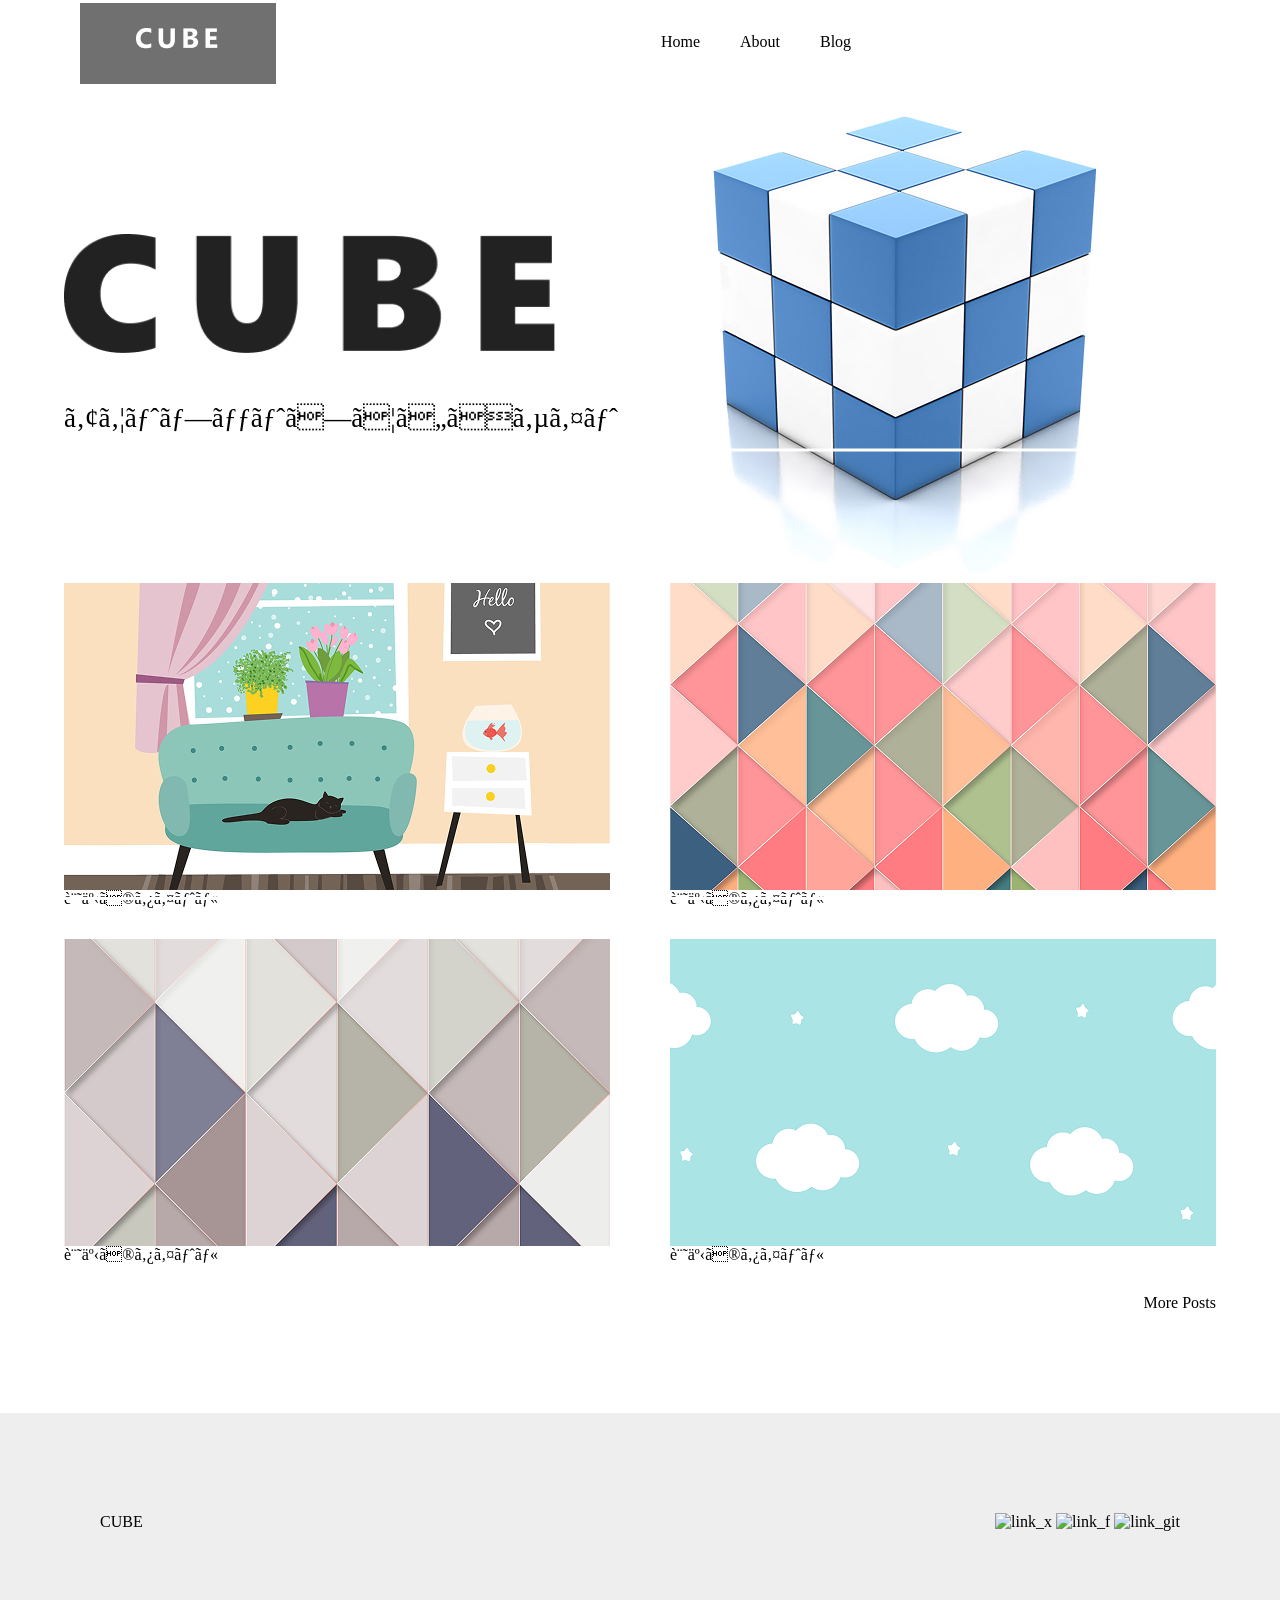
==== index.html @ aa26a927 "index.html を更新" ====
<!doctype html>
<html>
  <head>
    <title></title>
    <meta charset="utf=8" />
    <meta name="viewport" content="width=device-width, initial-scale=1.0" />
    <link rel="stylesheet" href="./styles/destyle.css" />
    <link rel="stylesheet" href="./styles/top/style.css" />
       <link rel="stylesheet" href="./js/top.js" />
  </head>
  <body>
    <header>
      <div class="header">
        <div class="header_title">
          <img class="small_logo" src="./images/CUBE.png" alt="" />
        </div>
        <div class="header_nav">
          <nav>
            <a class="nav_item" href="">Home</a>
            <a class="nav_item" href="">About</a>
            <a class="nav_item" href="">Blog</a>
          </nav>
        </div>
        <!-- ハンバーガーボタン（3本線）-->
      <button class="hamburger">
        <span class="hamburger__line"></span>
        <span class="hamburger__line"></span>
        <span class="hamburger__line"></span>
      </button>
     </div>
    </header>

    <!-- ナビゲーション（メニューの中身） -->
    <nav class="nav-overlay">
      <ul class="nav-overlay__list">
        <li><a href="#">Home</a></li>
        <li><a href="#">About</a></li>
        <li><a href="#">Blog</a></li>
      </ul>
    </nav>
      
    <main>
      <div class="main">
        <div class="main_content">
          <div class="title_logo">
            <h1 class="title"><img src="./images/title.jpg" alt="" /></h1>
            <p id="title_text">アウトプットしていくサイト</p>
          </div>
          <div>
            <img
              class="main_img"
              src="./images/image.jpg"
              alt=""
              width="575"
              height="498"
            />
          </div>
        </div>
        <div class="main_images">
          <div class="main_img_content">
            <img class="main_img_item" src="./images/image (1).jpg" alt="" />
            <p class="main_img_title">記事のタイトル</p>
          </div>
          <div class="main_img_content">
            <img class="main_img_item" src="./images/image (2).jpg" alt="" />
            <p class="main_img_title">記事のタイトル</p>
          </div>
          <div class="main_img_content">
            <img class="main_img_item" src="./images/image (3).jpg" alt="" />
            <p class="main_img_title">記事のタイトル</p>
          </div>
          <div class="main_img_content">
            <img class="main_img_item" src="./images/image (4).jpg" alt="" />
            <p class="main_img_title">記事のタイトル</p>
          </div>
        </div>
        <a class="main_but" href="">More Posts</a>
      </div>
    </main>
    <footer>
      <div class="footer">
        <h2 class="footer_logo">CUBE</h2>
        <nav class="footer_nav">
          <a class="footer_link" href=""
            ><img class="link_x" src="" alt="link_x"
          /></a>
          <a class="footer_link" href=""
            ><img class="link_f" src="" alt="link_f"
          /></a>
          <a class="footer_link" href=""
            ><img class="link_Git" src="" alt="link_git"
          /></a>
        </nav>
      </div>
    </footer>
  </body>
</html>
---- styles/destyle.css ----
/*! destyle.css v4.0.1 | MIT License | https://github.com/nicolas-cusan/destyle.css */

/* Reset box-model and set borders */
/* ============================================ */

*,
::before,
::after {
  box-sizing: border-box;
  border-style: solid;
  border-width: 0;
  min-width: 0;
}

/* Document */
/* ============================================ */

/**
 * 1. Correct the line height in all browsers.
 * 2. Prevent adjustments of font size after orientation changes in iOS.
 * 3. Remove gray overlay on links for iOS.
 */

html {
  line-height: 1.15; /* 1 */
  -webkit-text-size-adjust: 100%; /* 2 */
  -webkit-tap-highlight-color: transparent; /* 3*/
}

/* Sections */
/* ============================================ */

/**
 * Remove the margin in all browsers.
 */

body {
  margin: 0;
}

/**
 * Render the `main` element consistently in IE.
 */

main {
  display: block;
}

/* Vertical rhythm */
/* ============================================ */

p,
table,
blockquote,
address,
pre,
iframe,
form,
figure,
dl {
  margin: 0;
}

/* Headings */
/* ============================================ */

h1,
h2,
h3,
h4,
h5,
h6 {
  font-size: inherit;
  font-weight: inherit;
  margin: 0;
}

/* Lists (enumeration) */
/* ============================================ */

ul,
ol {
  margin: 0;
  padding: 0;
  list-style: none;
}

/* Lists (definition) */
/* ============================================ */

dt {
  font-weight: bold;
}

dd {
  margin-left: 0;
}

/* Grouping content */
/* ============================================ */

/**
 * 1. Add the correct box sizing in Firefox.
 * 2. Show the overflow in Edge and IE.
 */

hr {
  box-sizing: content-box; /* 1 */
  height: 0; /* 1 */
  overflow: visible; /* 2 */
  border-top-width: 1px;
  margin: 0;
  clear: both;
  color: inherit;
}

/**
 * 1. Correct the inheritance and scaling of font size in all browsers.
 * 2. Correct the odd `em` font sizing in all browsers.
 */

pre {
  font-family: monospace, monospace; /* 1 */
  font-size: inherit; /* 2 */
}

address {
  font-style: inherit;
}

/* Text-level semantics */
/* ============================================ */

/**
 * Remove the gray background on active links in IE 10.
 */

a {
  background-color: transparent;
  text-decoration: none;
  color: inherit;
}

/**
 * 1. Remove the bottom border in Chrome 57-
 * 2. Add the correct text decoration in Chrome, Edge, IE, Opera, and Safari.
 */

abbr[title] {
  text-decoration: underline dotted; /* 2 */
}

/**
 * Add the correct font weight in Chrome, Edge, and Safari.
 */

b,
strong {
  font-weight: bolder;
}

/**
 * 1. Correct the inheritance and scaling of font size in all browsers.
 * 2. Correct the odd `em` font sizing in all browsers.
 */

code,
kbd,
samp {
  font-family: monospace, monospace; /* 1 */
  font-size: inherit; /* 2 */
}

/**
 * Add the correct font size in all browsers.
 */

small {
  font-size: 80%;
}

/**
 * Prevent `sub` and `sup` elements from affecting the line height in
 * all browsers.
 */

sub,
sup {
  font-size: 75%;
  line-height: 0;
  position: relative;
  vertical-align: baseline;
}

sub {
  bottom: -0.25em;
}

sup {
  top: -0.5em;
}

/* Replaced content */
/* ============================================ */

/**
 * Prevent vertical alignment issues.
 */

svg,
img,
embed,
object,
iframe {
  vertical-align: bottom;
}

/* Forms */
/* ============================================ */

/**
 * Reset form fields to make them styleable.
 * 1. Make form elements stylable across systems iOS especially.
 * 2. Inherit text-transform from parent.
 */

button,
input,
optgroup,
select,
textarea {
  -webkit-appearance: none; /* 1 */
  appearance: none;
  vertical-align: middle;
  color: inherit;
  font: inherit;
  background: transparent;
  padding: 0;
  margin: 0;
  border-radius: 0;
  text-align: inherit;
  text-transform: inherit; /* 2 */
}

/**
 * Correct cursors for clickable elements.
 */

button,
[type="button"],
[type="reset"],
[type="submit"] {
  cursor: pointer;
}

button:disabled,
[type="button"]:disabled,
[type="reset"]:disabled,
[type="submit"]:disabled {
  cursor: default;
}

/**
 * Improve outlines for Firefox and unify style with input elements & buttons.
 */

:-moz-focusring {
  outline: auto;
}

select:disabled {
  opacity: inherit;
}

/**
 * Remove padding
 */

option {
  padding: 0;
}

/**
 * Reset to invisible
 */

fieldset {
  margin: 0;
  padding: 0;
  min-width: 0;
}

legend {
  padding: 0;
}

/**
 * Add the correct vertical alignment in Chrome, Firefox, and Opera.
 */

progress {
  vertical-align: baseline;
}

/**
 * Remove the default vertical scrollbar in IE 10+.
 */

textarea {
  overflow: auto;
}

/**
 * Correct the cursor style of increment and decrement buttons in Chrome.
 */

[type="number"]::-webkit-inner-spin-button,
[type="number"]::-webkit-outer-spin-button {
  height: auto;
}

/**
 * Correct the outline style in Safari.
 */

[type="search"] {
  outline-offset: -2px; /* 1 */
}

/**
 * Remove the inner padding in Chrome and Safari on macOS.
 */

[type="search"]::-webkit-search-decoration {
  -webkit-appearance: none;
}

/**
 * 1. Correct the inability to style clickable types in iOS and Safari.
 * 2. Fix font inheritance.
 */

::-webkit-file-upload-button {
  -webkit-appearance: button; /* 1 */
  font: inherit; /* 2 */
}

/**
 * Fix appearance for Firefox
 */
[type="number"] {
  -moz-appearance: textfield;
}

/**
 * Clickable labels
 */

label[for] {
  cursor: pointer;
}

/* Interactive */
/* ============================================ */

/*
 * Add the correct display in Edge, IE 10+, and Firefox.
 */

details {
  display: block;
}

/*
 * Add the correct display in all browsers.
 */

summary {
  display: list-item;
}

/*
 * Remove outline for editable content.
 */

[contenteditable]:focus {
  outline: auto;
}

/* Tables */
/* ============================================ */

/**
1. Correct table border color inheritance in all Chrome and Safari.
*/

table {
  border-color: inherit; /* 1 */
  border-collapse: collapse;
}

caption {
  text-align: left;
}

td,
th {
  vertical-align: top;
  padding: 0;
}

th {
  text-align: left;
  font-weight: bold;
}
---- styles/top/style.css ----
body {
  max-width: 1440px;
  margin: auto; /*追加*/
}

.header {
  display: flex;
  justify-content: space-between;
  margin: 0 80px;
}
.header_title {
  width: 196px;
  background-color: #707070;
}
.small_logo {
  padding: 28px 56px;
}
.header_nav {
  margin: 33px 0;
}
.nav_item {
  margin-left: 36px;
}
.main {
  max-width: 1152px; /*コンテンツ幅を決めて、marginをautoにする*/
  margin: auto;
}
.main_content {
  display: flex;
}
.title {
  margin: 150px 0 50px 0;
  object-fit: contain;
}
.title img {
  max-width: 491px;
  width: 100%;
  height: auto;
}
#title_text {
  font-size: 27px;
}
.main_images {
  display: flex;
  justify-content: space-between;
  flex-wrap: wrap;
  align-items: center; /*追加*/
}
.main_img {
  max-width: 575px;
  width: 100%;
  height: auto;
  /* height: 498px; */
}
.main_img_content {
  margin-bottom: 30px;
  width: calc(50% - 30px); /*追加*/
}
.main_img_item {
  width: 100%;
  height: 307px;
  object-fit: cover;
}

.main_but {
  text-align: right;
  display: block;
  margin-bottom: 100px;
}
footer {
  background-color: #eeeeee;
}
.footer {
  display: flex;
  margin: 0px 100px;
  padding: 100px 0;
  justify-content: space-between;
  background-color: #eeeeee;
}

 ===================================
   ハンバーガーボタン
   ===================================
   position: relative → 中の<span>をabsoluteで配置するための基準
   z-index: 200 → ナビが開いてもボタンが手前に来るようにする
*/
.hamburger {
  width: 40px;
  height: 30px;
  background: none;
  border: none;
  cursor: pointer;
  position: relative;
  z-index: 200;
}

/* 3本線の共通スタイル
   transition: all 0.3s ease → プロパティが変わった時に0.3秒かけてアニメーション */
.hamburger__line {
  display: block;
  width: 100%;
  height: 3px;
  background-color: #fff;
  border-radius: 3px;
  position: absolute;
  left: 0;
  transition: all 0.3s ease;
}

/* 1本目の線 → 上 */
.hamburger__line:nth-child(1) {
  top: 0;
}

/* 2本目の線 → 真ん中 */
.hamburger__line:nth-child(2) {
  top: 50%;
  transform: translateY(-50%);
}

/* 3本目の線 → 下 */
.hamburger__line:nth-child(3) {
  bottom: 0;
}

/* ===================================
   ボタンが押された時の × アニメーション
   ===================================
   .active クラスが付くと：
     1本目 → 中央に移動して45度回転します
     2本目 → 透明になり消えます
     3本目 → 中央に移動して-45度回転します
   → 1本目と3本目が交差して × の形になります
*/
.hamburger.active .hamburger__line:nth-child(1) {
  top: 50%;
  transform: translateY(-50%) rotate(45deg);
}

.hamburger.active .hamburger__line:nth-child(2) {
  opacity: 0;
}

.hamburger.active .hamburger__line:nth-child(3) {
  bottom: auto;
  top: 50%;
  transform: translateY(-50%) rotate(-45deg);
}

/* ===================================
   ナビゲーション
   ===================================
   ★ ここが今回の課題の核心部分です

   【なぜ display: none ではなく opacity + visibility を使うのか】
   → display: none ではアニメーションができません（瞬時に切り替わるだけです）
   → opacity + visibility であれば transition でスムーズなアニメーションが可能です
*/
.nav-overlay {
  position: fixed;
  top: 0;
  left: 0;
  width: 100%;
  height: 100vh;
  background: rgba(26, 26, 46, 0.95);
  display: flex;
  align-items: center;
  justify-content: center;
  z-index: 150;
  transition:
    opacity 0.4s ease,
    visibility 0.4s ease;

  /* ★ TODO 1 の回答 ★
     opacity: 0 → 透明になります（見えなくなります）
     visibility: hidden → クリックもできなくなります */
  opacity: 0;
  visibility: hidden;
}

/* ★ TODO 2 の回答 ★
   .active が付いた時 → 見える状態にします */
.nav-overlay.active {
  opacity: 1; /* 不透明になります（見える状態） */
  visibility: visible; /* クリックも可能になります */
}

/* ナビのリンクスタイル */
.nav-overlay__list {
  list-style: none;
  text-align: center;
}

.nav-overlay__list li {
  margin: 25px 0;
}

.nav-overlay__list a {
  color: #fff;
  text-decoration: none;
  font-size: 32px;
  font-weight: 300;
  letter-spacing: 5px;
  text-transform: uppercase;
  transition: color 0.3s ease;
}

.nav-overlay__list a:hover {
  color: #e94560;
}

/* ===================================
   メインコンテンツ
   ===================================
   padding-top: 70px → ヘッダーが fixed で浮いているので、
   その分の余白を入れないとコンテンツがヘッダーの裏に隠れる
*/
.main-content {
  padding-top: 70px;
}

.hero {
  height: calc(100vh - 70px);
  display: flex;
  flex-direction: column;
  align-items: center;
  justify-content: center;
  background: linear-gradient(135deg, #0f3443, #34e89e);
  color: #fff;
  text-align: center;
  padding: 0 20px;
}

.hero h2 {
  font-size: 42px;
  margin-bottom: 20px;
  font-weight: 700;
  letter-spacing: 3px;
}

.hero p {
  font-size: 18px;
  opacity: 0.8;
  line-height: 1.8;
}

@media screen and (max-width: 767px) {
}
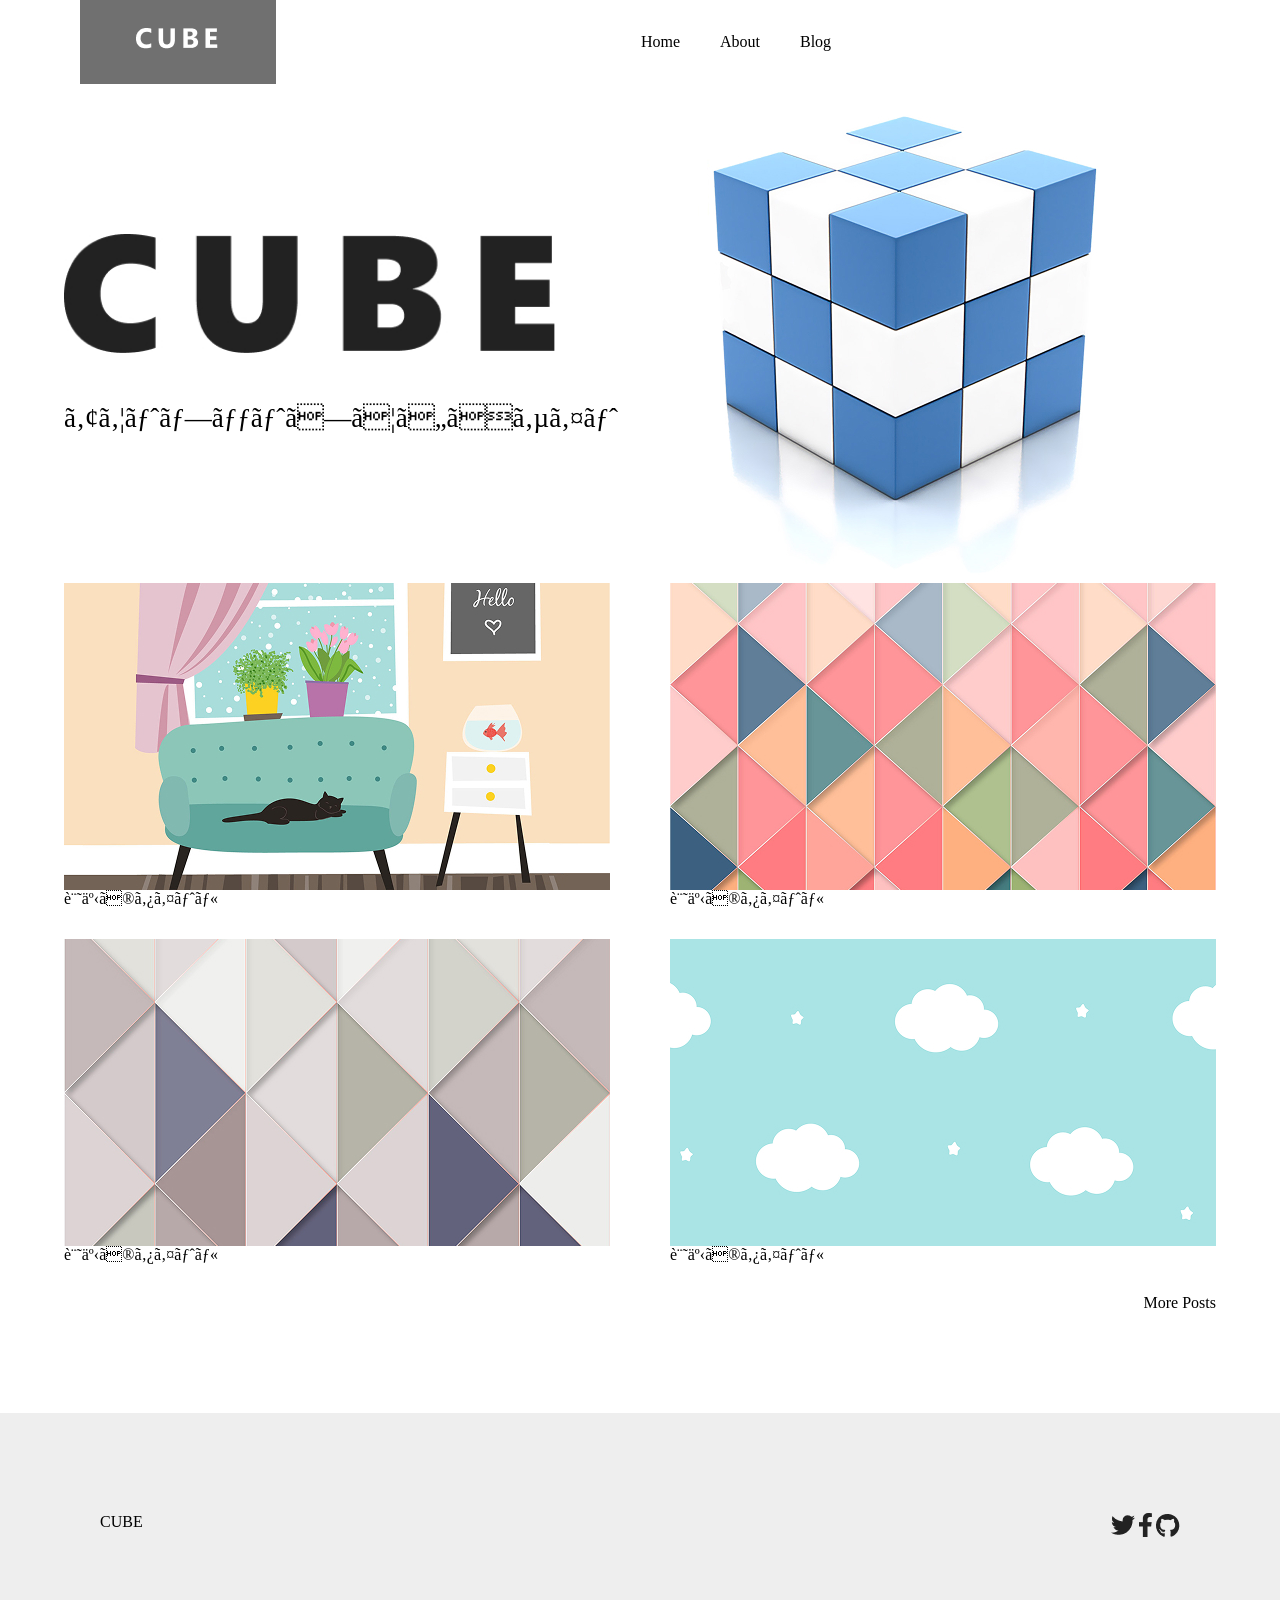
==== commit 2b3fd237: "commit" ====
--- a/index.html
+++ b/index.html
@@ -6,7 +6,7 @@
     <meta name="viewport" content="width=device-width, initial-scale=1.0" />
     <link rel="stylesheet" href="./styles/destyle.css" />
     <link rel="stylesheet" href="./styles/top/style.css" />
-       <link rel="stylesheet" href="./js/top.js" />
+    <link rel="stylesheet" href="./js/top.js" />
   </head>
   <body>
     <header>
@@ -22,12 +22,12 @@
           </nav>
         </div>
         <!-- ハンバーガーボタン（3本線）-->
-      <button class="hamburger">
-        <span class="hamburger__line"></span>
-        <span class="hamburger__line"></span>
-        <span class="hamburger__line"></span>
-      </button>
-     </div>
+        <button class="hamburger">
+          <span class="hamburger__line"></span>
+          <span class="hamburger__line"></span>
+          <span class="hamburger__line"></span>
+        </button>
+      </div>
     </header>
 
     <!-- ナビゲーション（メニューの中身） -->
@@ -38,7 +38,7 @@
         <li><a href="#">Blog</a></li>
       </ul>
     </nav>
-      
+
     <main>
       <div class="main">
         <div class="main_content">
@@ -82,13 +82,13 @@
         <h2 class="footer_logo">CUBE</h2>
         <nav class="footer_nav">
           <a class="footer_link" href=""
-            ><img class="link_x" src="" alt="link_x"
+            ><img class="link_x" src="./images/v6-icon (free).png" alt="link_x"
           /></a>
           <a class="footer_link" href=""
-            ><img class="link_f" src="" alt="link_f"
+            ><img class="link_f" src="./images/icon.png" alt="link_f"
           /></a>
           <a class="footer_link" href=""
-            ><img class="link_Git" src="" alt="link_git"
+            ><img class="link_Git" src="./images/icon (1).png" alt="link_git"
           /></a>
         </nav>
       </div>
--- a/styles/top/style.css
+++ b/styles/top/style.css
@@ -78,12 +78,12 @@
   background-color: #eeeeee;
 }
 
- ===================================
+/* ===================================
    ハンバーガーボタン
    ===================================
    position: relative → 中の<span>をabsoluteで配置するための基準
-   z-index: 200 → ナビが開いてもボタンが手前に来るようにする
-*/
+   z-index: 200 → ナビが開いてもボタンが手前に来るようにする */
+
 .hamburger {
   width: 40px;
   height: 30px;
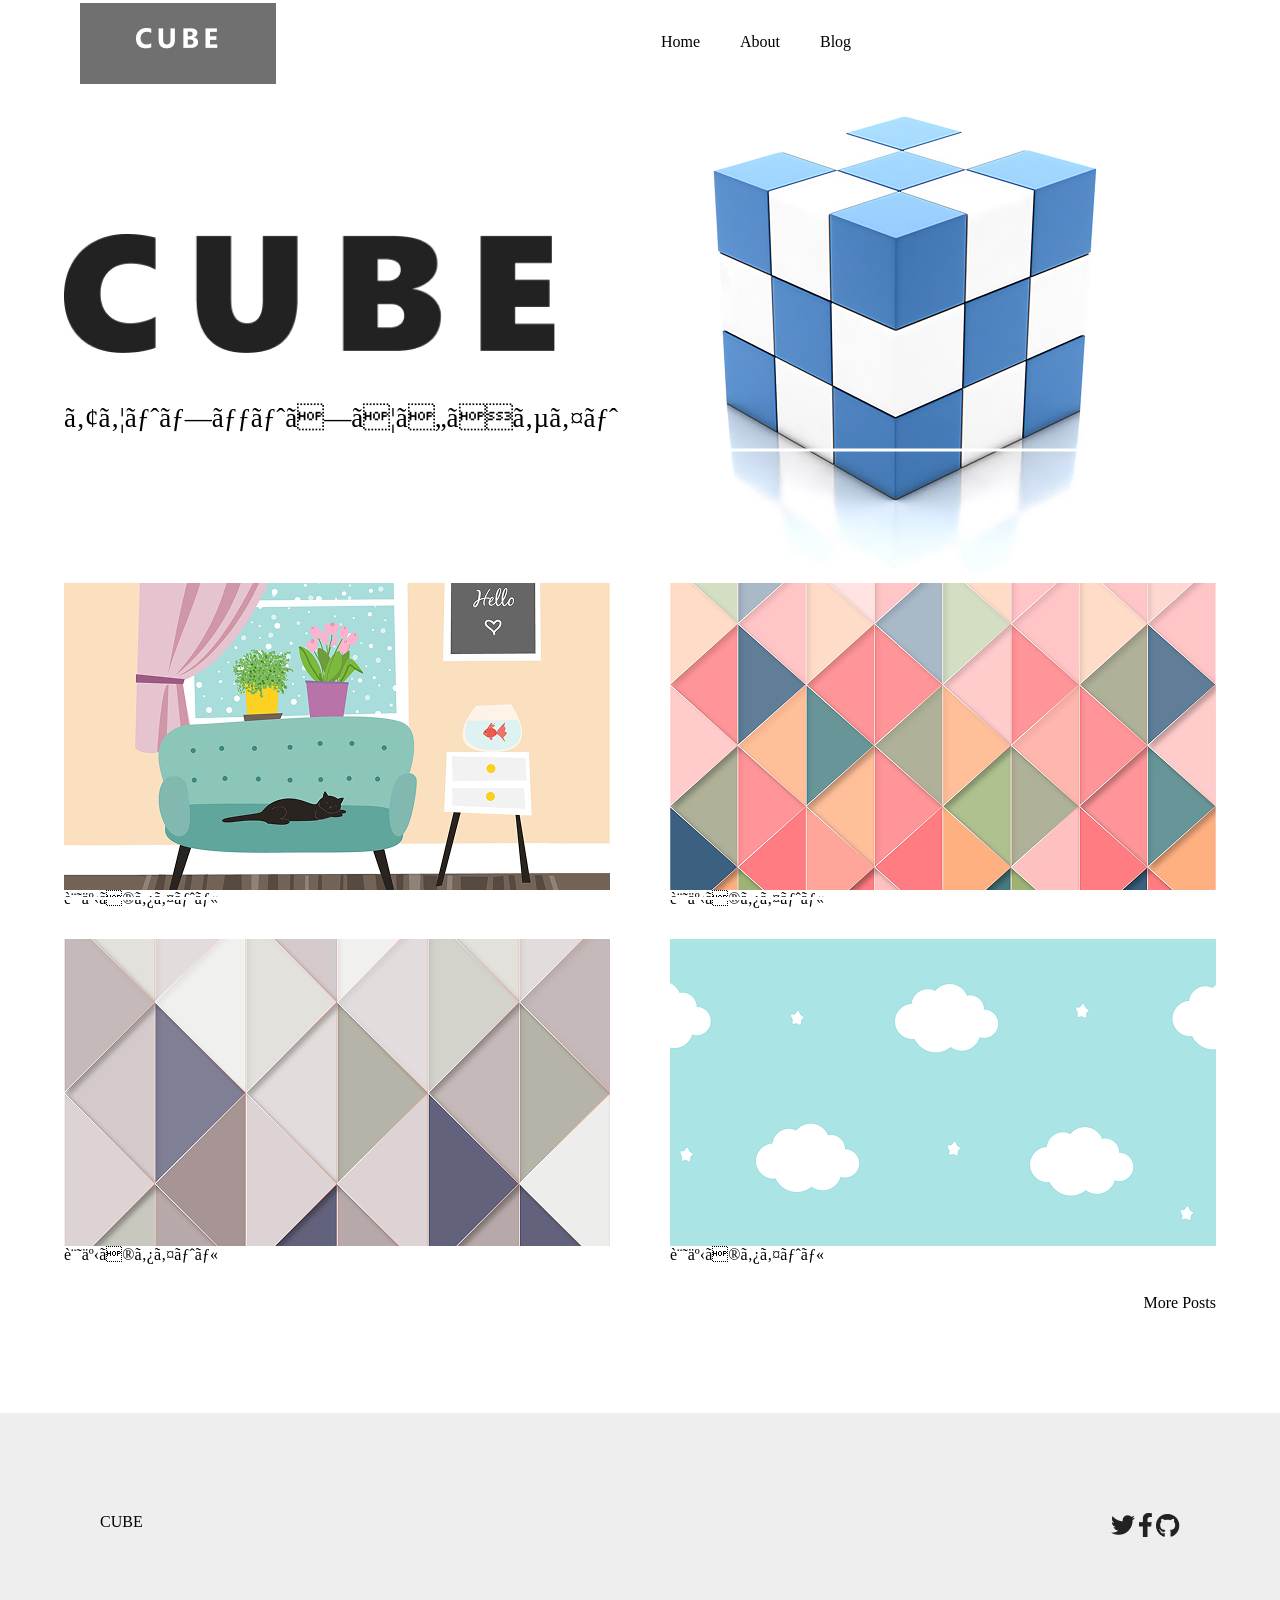
==== commit 054ac55b: "index.html を更新" ====
--- a/index.html
+++ b/index.html
@@ -74,7 +74,7 @@
             <p class="main_img_title">記事のタイトル</p>
           </div>
         </div>
-        <a class="main_but" href="">More Posts</a>
+        <a class="main_but" href="">More Posts<img class="main_but_img" src="" alt="" /></a>
       </div>
     </main>
     <footer>
--- a/styles/top/style.css
+++ b/styles/top/style.css
@@ -78,7 +78,7 @@
   background-color: #eeeeee;
 }
 
-/* ===================================
+===================================
    ハンバーガーボタン
    ===================================
    position: relative → 中の<span>をabsoluteで配置するための基準
@@ -245,4 +245,7 @@
 }
 
 @media screen and (max-width: 767px) {
-}
+  .main_content {
+    display: block;
+  }
+}
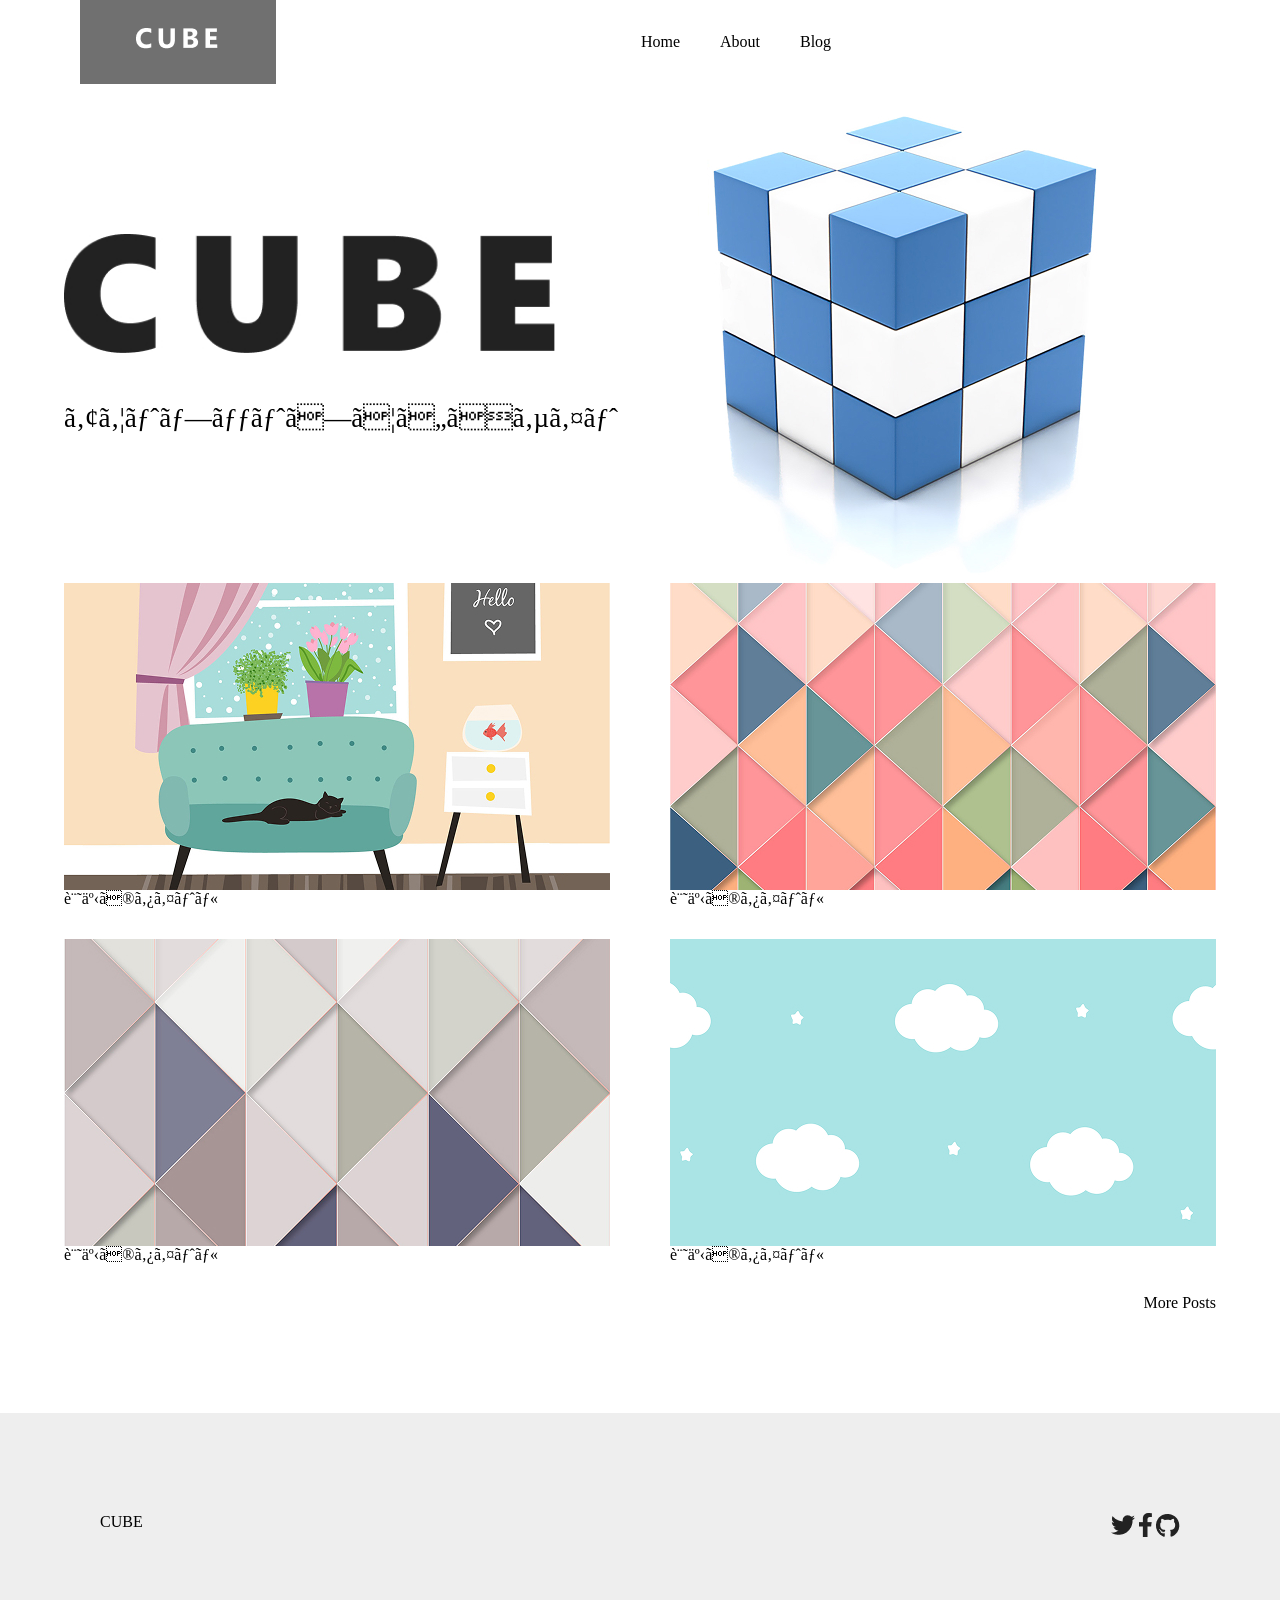
==== commit 5e1e29c3: "index編集 commit" ====
--- a/index.html
+++ b/index.html
@@ -11,7 +11,7 @@
   <body>
     <header>
       <div class="header">
-        <div class="header_title">
+        <div class="header_title" id="header_small_logo">
           <img class="small_logo" src="./images/CUBE.png" alt="" />
         </div>
         <div class="header_nav">
@@ -74,7 +74,9 @@
             <p class="main_img_title">記事のタイトル</p>
           </div>
         </div>
-        <a class="main_but" href="">More Posts<img class="main_but_img" src="" alt="" /></a>
+        <a class="main_but" href=""
+          >More Posts<img class="main_but_img" src="" alt=""
+        /></a>
       </div>
     </main>
     <footer>
--- a/styles/top/style.css
+++ b/styles/top/style.css
@@ -11,6 +11,7 @@
 .header_title {
   width: 196px;
   background-color: #707070;
+  object-fit: cover;
 }
 .small_logo {
   padding: 28px 56px;
@@ -78,7 +79,7 @@
   background-color: #eeeeee;
 }
 
-===================================
+/*===================================
    ハンバーガーボタン
    ===================================
    position: relative → 中の<span>をabsoluteで配置するための基準
@@ -247,5 +248,16 @@
 @media screen and (max-width: 767px) {
   .main_content {
     display: block;
+    text-align: center;
   }
-}
+  .header_nav {
+    opacity: 0;
+    visibility: hidden;
+    margin: 0;
+    width: 0;
+  }
+  .footer {
+    display: block;
+    text-align: center;
+  }
+}
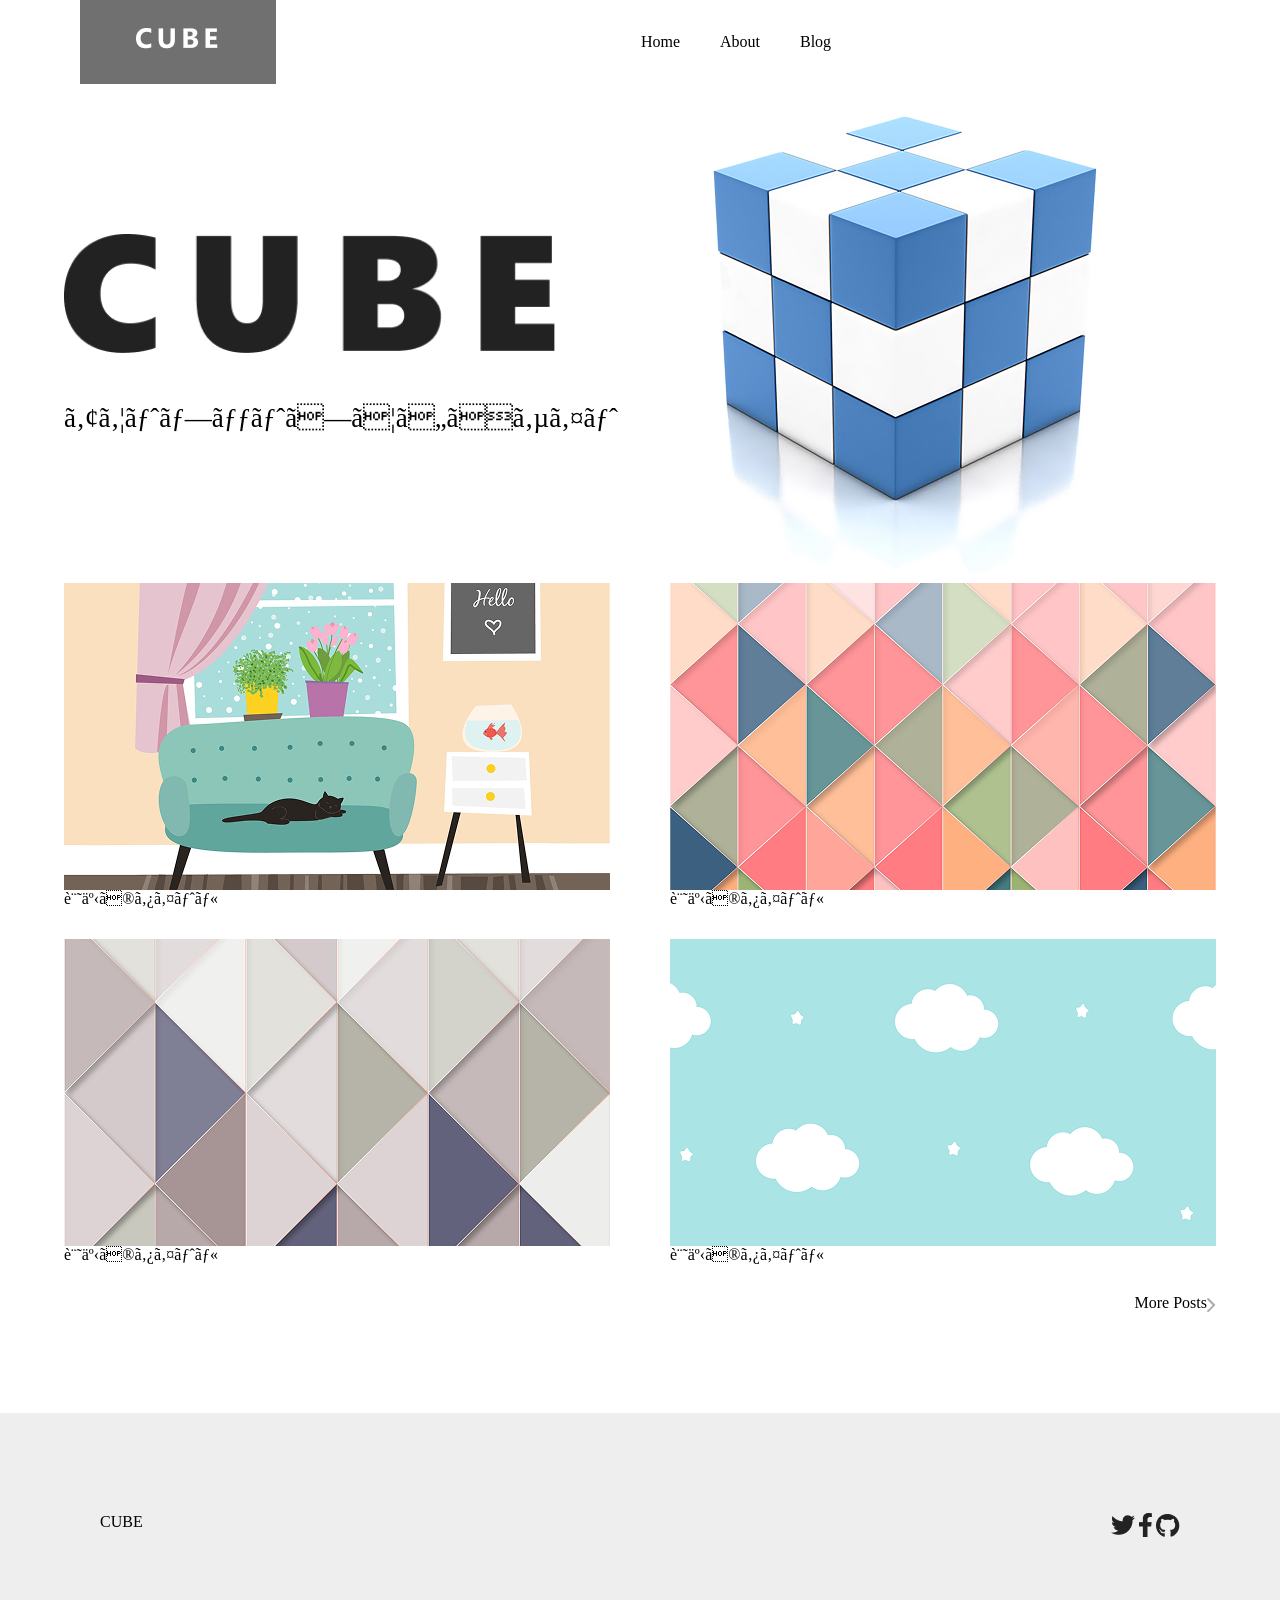
==== commit 9cf4c366: "index.html を更新" ====
--- a/index.html
+++ b/index.html
@@ -1,7 +1,7 @@
 <!doctype html>
 <html>
   <head>
-    <title></title>
+    <title>Portfolio</title>
     <meta charset="utf=8" />
     <meta name="viewport" content="width=device-width, initial-scale=1.0" />
     <link rel="stylesheet" href="./styles/destyle.css" />
@@ -75,7 +75,7 @@
           </div>
         </div>
         <a class="main_but" href=""
-          >More Posts<img class="main_but_img" src="" alt=""
+          >More Posts<img class="main_but_img" src="./images/icon.jpg" alt=""
         /></a>
       </div>
     </main>
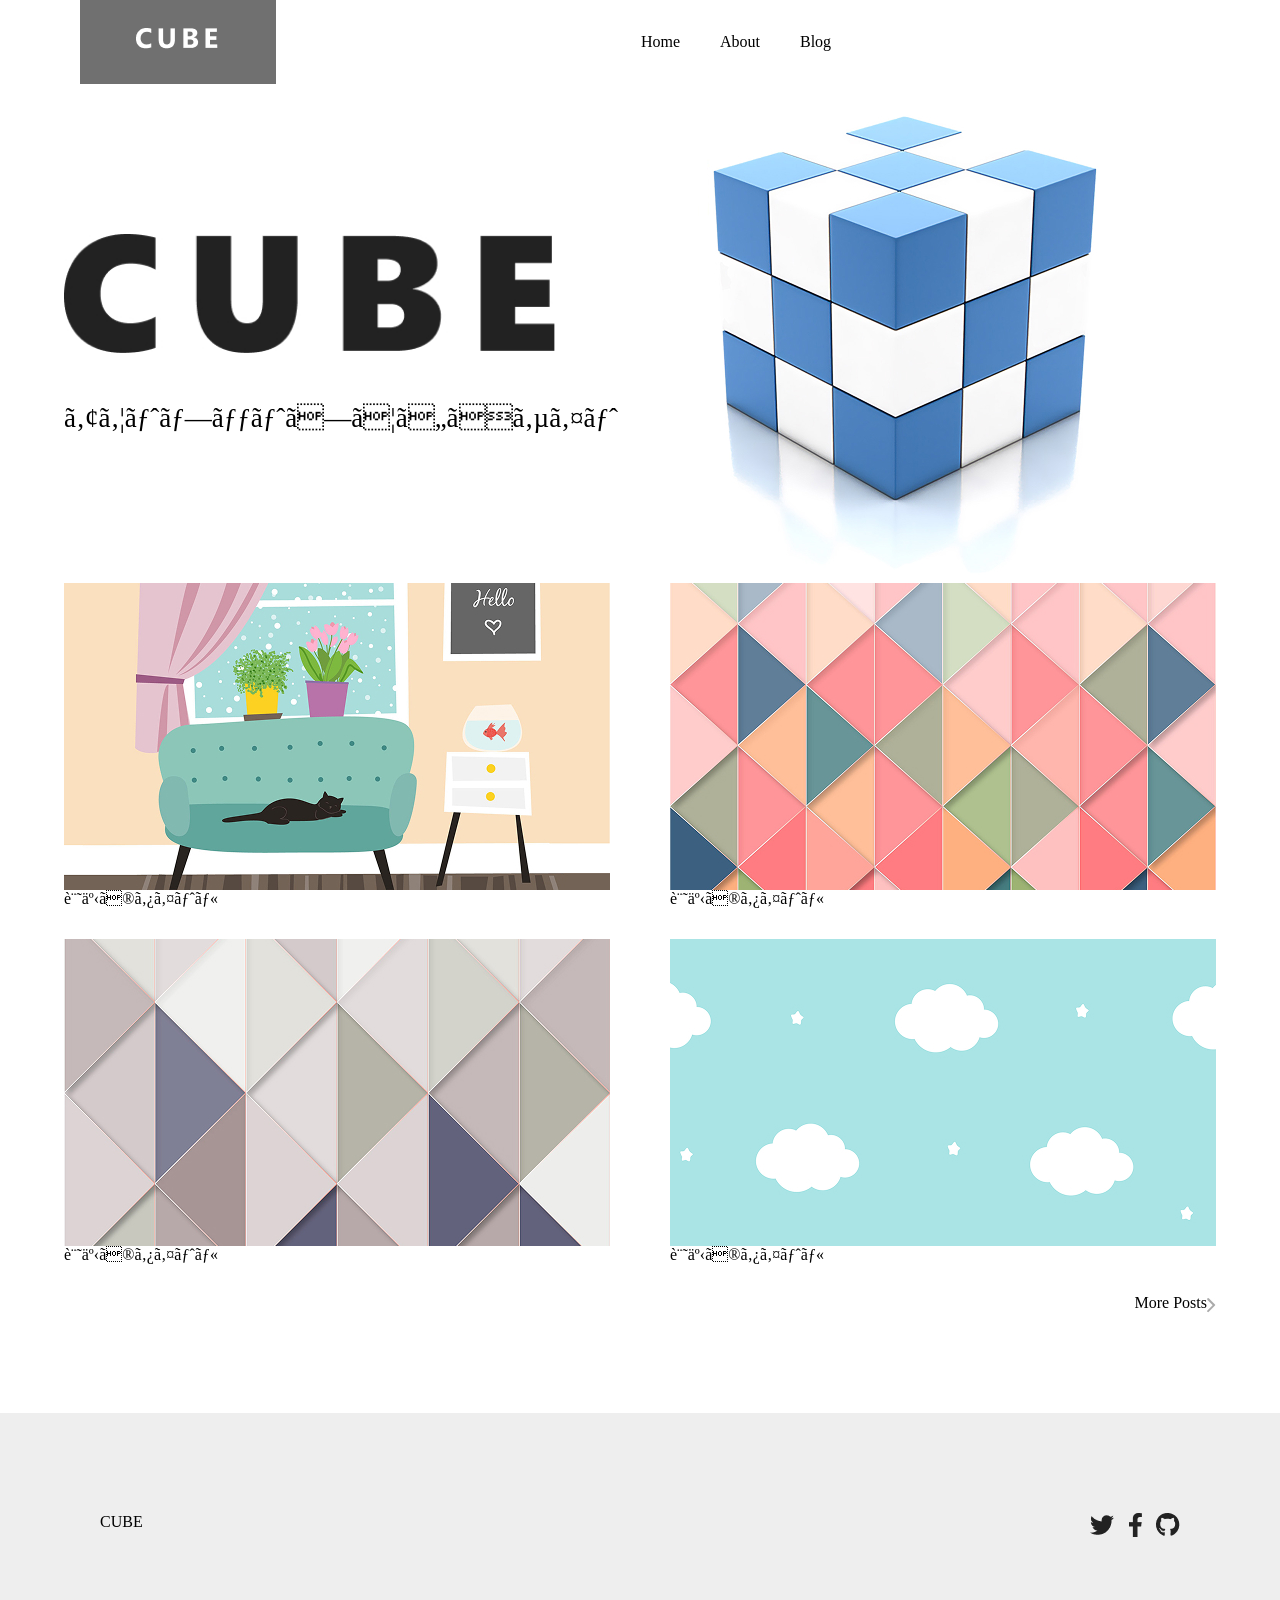
==== commit 1e3394a1: "編集を追加" ====
--- a/index.html
+++ b/index.html
@@ -17,8 +17,8 @@
         <div class="header_nav">
           <nav>
             <a class="nav_item" href="">Home</a>
-            <a class="nav_item" href="">About</a>
-            <a class="nav_item" href="">Blog</a>
+            <a class="nav_item" href="./about/index.html">About</a>
+            <a class="nav_item" href="./blog/index.html">Blog</a>
           </nav>
         </div>
         <!-- ハンバーガーボタン（3本線）-->
--- a/styles/top/style.css
+++ b/styles/top/style.css
@@ -11,7 +11,6 @@
 .header_title {
   width: 196px;
   background-color: #707070;
-  object-fit: cover;
 }
 .small_logo {
   padding: 28px 56px;
@@ -77,6 +76,11 @@
   padding: 100px 0;
   justify-content: space-between;
   background-color: #eeeeee;
+}
+.footer_nav {
+  display: flex;
+  justify-content: space-between;
+  width: 90px;
 }
 
 /*===================================
@@ -260,4 +264,10 @@
     display: block;
     text-align: center;
   }
-}
+  .footer_logo {
+    margin-bottom: 32px;
+  }
+  .footer_nav {
+    margin: auto;
+  }
+}
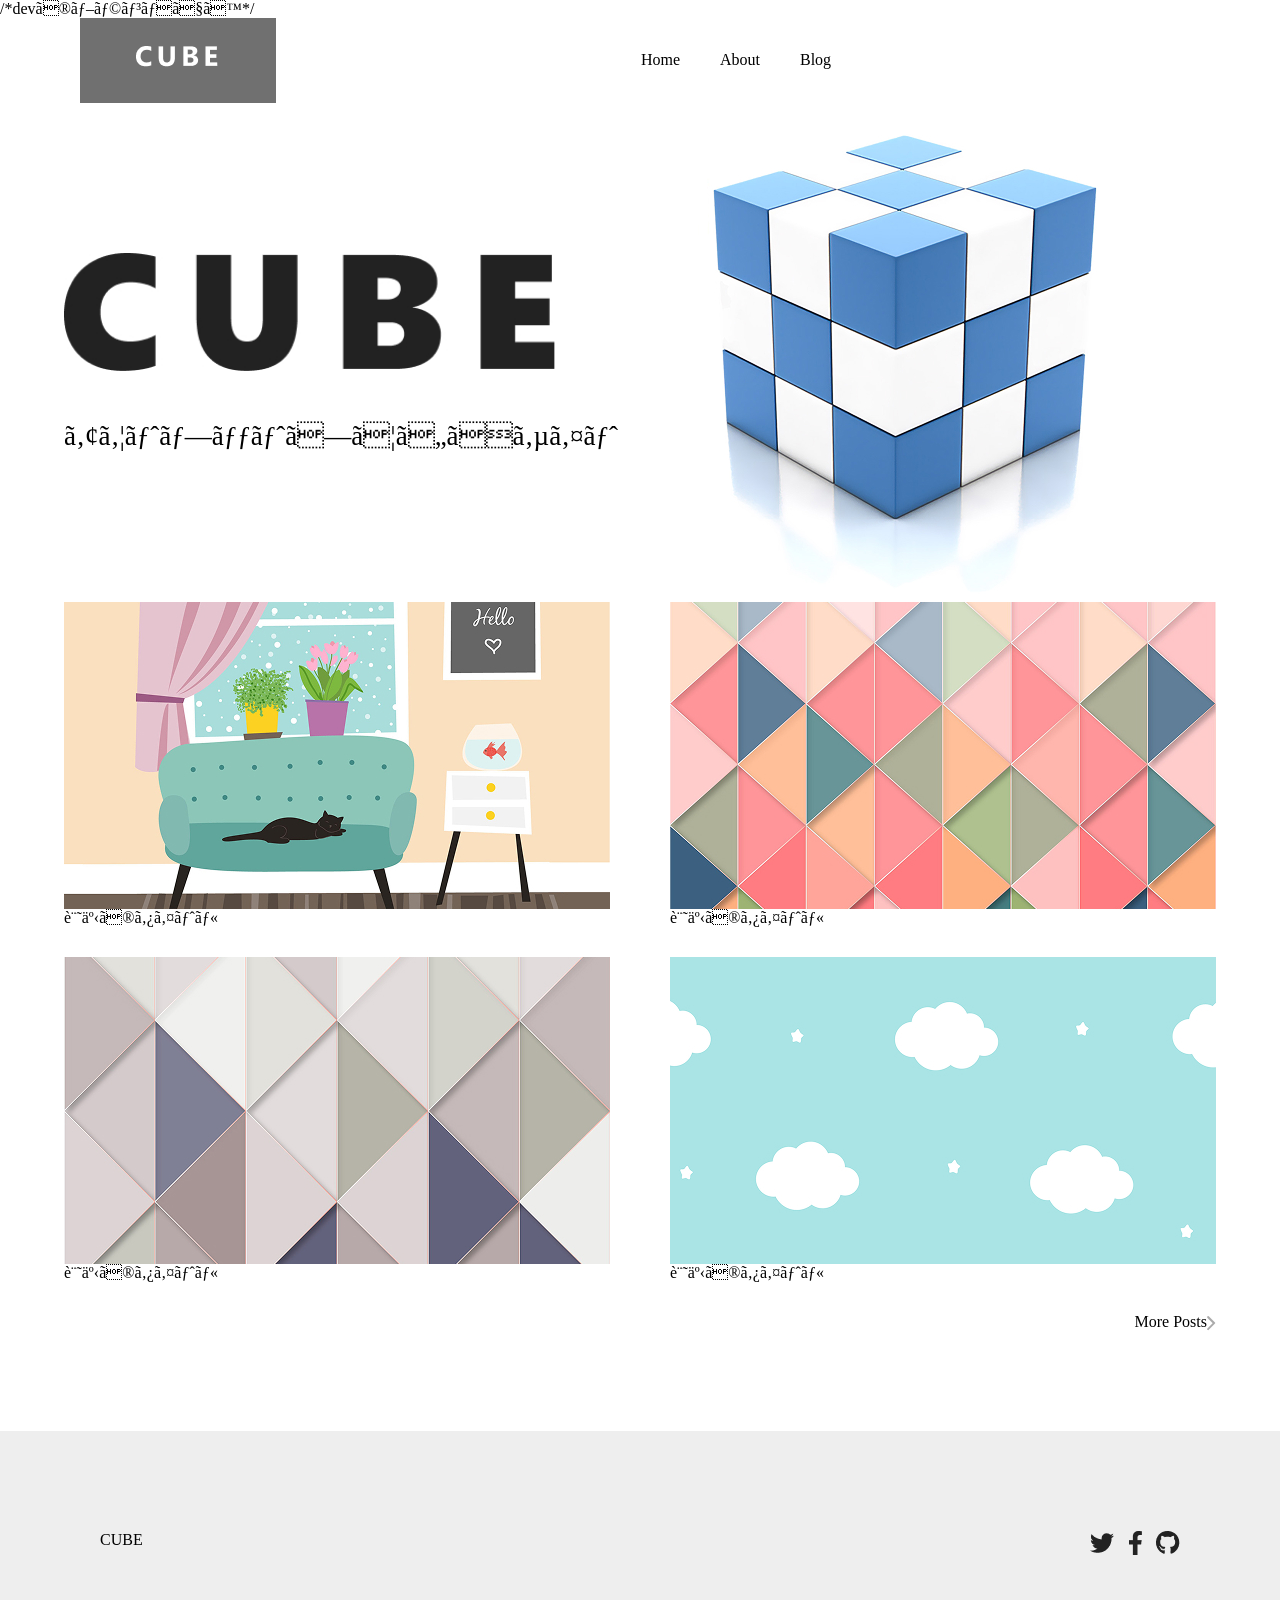
==== commit 3b9a53d1: "devテスト" ====
--- a/index.html
+++ b/index.html
@@ -1,5 +1,6 @@
 <!doctype html>
 <html>
+  /*devのブランチです*/
   <head>
     <title>Portfolio</title>
     <meta charset="utf=8" />
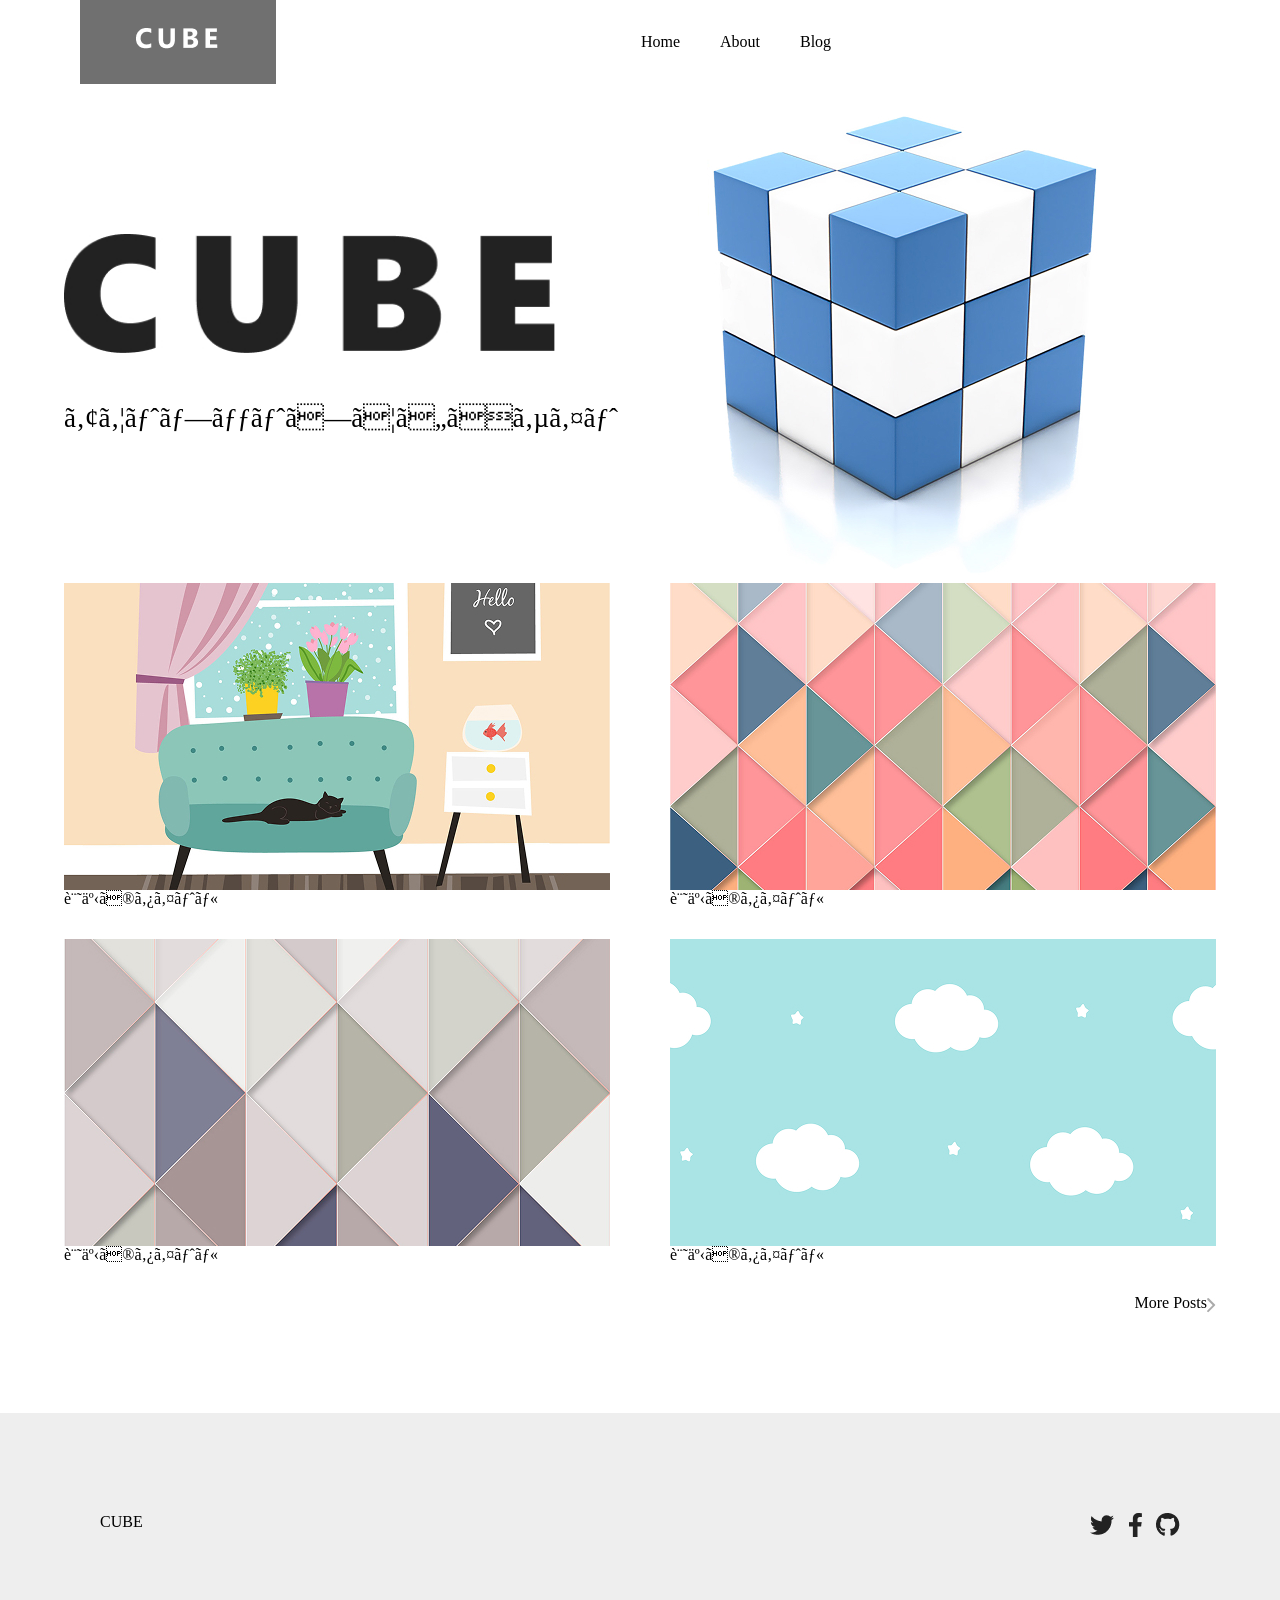
==== commit c62ddfa5: "コメントアウト削除" ====
--- a/index.html
+++ b/index.html
@@ -1,6 +1,5 @@
 <!doctype html>
 <html>
-  /*devのブランチです*/
   <head>
     <title>Portfolio</title>
     <meta charset="utf=8" />
